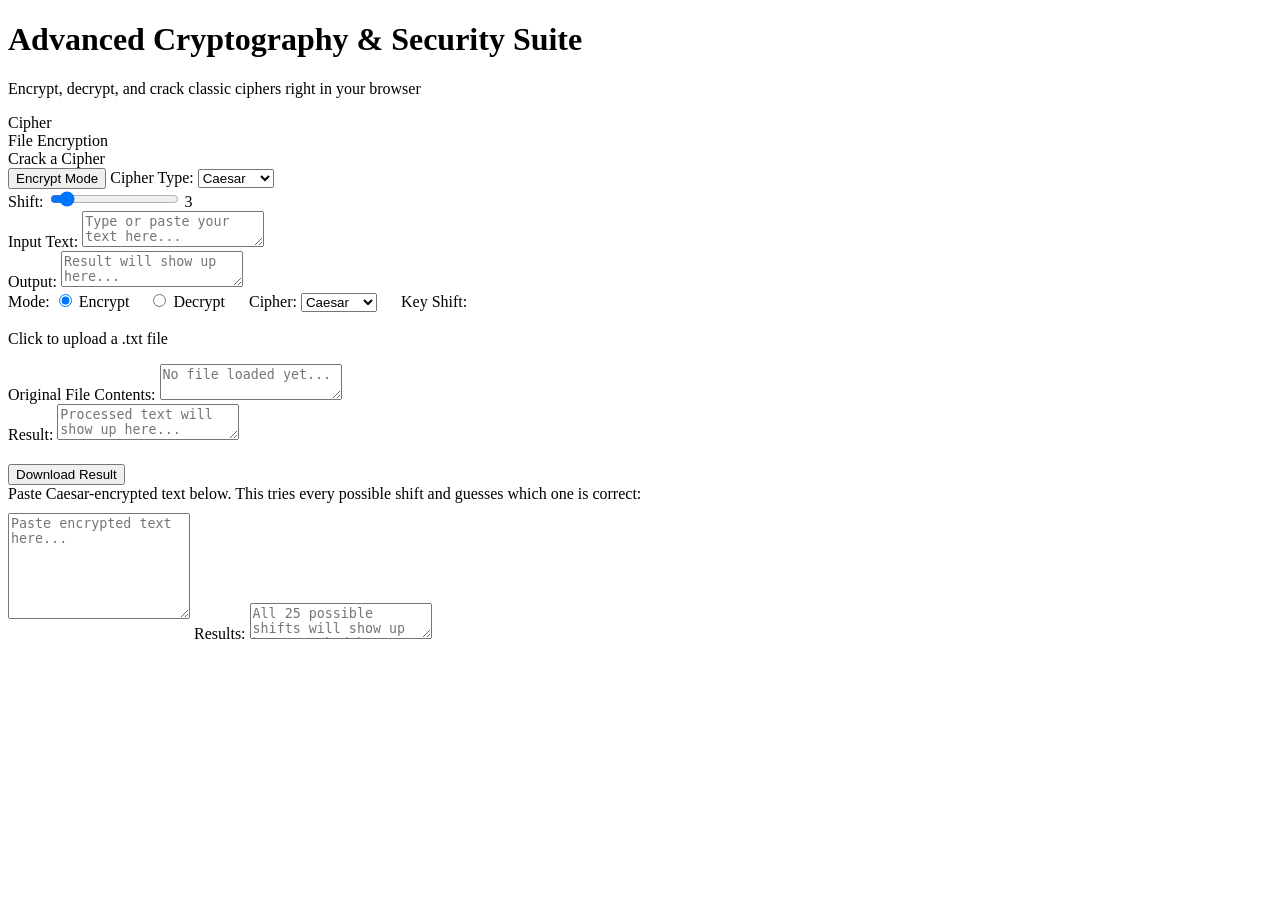
==== index.html @ e38a5853 "First file" ====
<!DOCTYPE html>
<html lang="en">
<head>
    <meta charset="UTF-8">
    <meta name="viewport" content="width=device-width, initial-scale=1.0">
    <title>Advanced Cryptography & Security Suite</title>
    <link rel="stylesheet" href="css/style.css">
</head>
<body>

<div class="container">
    <div class="header">
        <h1>Advanced Cryptography & Security Suite</h1>
        <p>Encrypt, decrypt, and crack classic ciphers right in your browser</p>
    </div>

    <div class="tabs">
        <div class="tab-btn active" onclick="switchTab(event, 'interactive')">Cipher</div>
        <div class="tab-btn" onclick="switchTab(event, 'file')">File Encryption</div>
        <div class="tab-btn" onclick="switchTab(event, 'brute')">Crack a Cipher</div>
    </div>

    <div id="interactive" class="tab-content active">
        <div class="control-row">
            <button id="modeToggle" class="toggle-btn" onclick="toggleMode()">Encrypt Mode</button>
            
            <label for="algorithmSelect">Cipher Type:</label>
            <select id="algorithmSelect" onchange="handleEngineChange()">
                <option value="caesar">Caesar</option>
                <option value="vigenere">Vigenère</option>
            </select>

            <div id="caesarControls" class="range-container">
                <label for="interactiveKey">Shift:</label>
                <input type="range" id="interactiveKey" min="1" max="25" value="3" oninput="syncKey(this.value)">
                <span id="keyValueDisplay" class="key-badge">3</span>
            </div>

            <div id="vigenereControls" class="range-container" style="display: none;">
                <label for="vigenereKey">Keyword:</label>
                <input type="text" id="vigenereKey" class="text-input-field" value="CYBER" placeholder="e.g. CYBER" oninput="runLiveCipher()">
            </div>
        </div>

        <div class="text-areas-grid">
            <div class="area-box">
                <label>Input Text:</label>
                <textarea id="interactiveInput" placeholder="Type or paste your text here..." oninput="runLiveCipher()"></textarea>
            </div>
            <div class="area-box">
                <label>Output:</label>
                <textarea id="interactiveOutput" readonly placeholder="Result will show up here..."></textarea>
            </div>
        </div>
    </div>

    <div id="file" class="tab-content">
        <div class="control-row">
            <label>Mode:</label>
            <input type="radio" id="fileEnc" name="fileMode" value="encrypt" checked onchange="processFileData()"> 
            <label for="fileEnc" style="font-weight: normal; margin-right: 15px;">Encrypt</label>
            <input type="radio" id="fileDec" name="fileMode" value="decrypt" onchange="processFileData()"> 
            <label for="fileDec" style="font-weight: normal; margin-right: 20px;">Decrypt</label>
            
            <label for="fileAlgorithmSelect">Cipher:</label>
            <select id="fileAlgorithmSelect" onchange="handleFileEngineChange()">
                <option value="caesar">Caesar</option>
                <option value="vigenere">Vigenère</option>
            </select>

            <div id="fileCaesarConfig" style="display: inline-block;">
                <label style="margin-left: 20px;">Key Shift:</label>
                <input type="number" id="fileKey" min="1" max="25" value="3" oninput="processFileData()" style="width: 60px; background: var(--bg-tertiary); border: 1px solid var(--border); color:#fff; padding:4px; border-radius:4px; text-align: center;">
            </div>

            <div id="fileVigenereConfig" style="display: none;">
                <label style="margin-left: 20px;">Keyword:</label>
                <input type="text" id="fileVigenereKey" class="text-input-field" value="CYBER" oninput="processFileData()" style="width: 120px;">
            </div>
        </div>

        <div class="file-drop-zone" onclick="document.getElementById('fileInputElement').click()">
            <p>Click to upload a .txt file</p>
            <input type="file" id="fileInputElement" accept=".txt" style="display: none;" onchange="handleFileLoad(event)">
            <div id="fileNameDisplay" class="file-info"></div>
        </div>

        <div class="text-areas-grid" style="margin-bottom: 20px;">
            <div class="area-box">
                <label>Original File Contents:</label>
                <textarea id="fileInputText" readonly placeholder="No file loaded yet..."></textarea>
            </div>
            <div class="area-box">
                <label>Result:</label>
                <textarea id="fileOutputText" readonly placeholder="Processed text will show up here..."></textarea>
            </div>
        </div>

        <button class="action-btn" onclick="executeFileDownload()">Download Result</button>
    </div>

    <div id="brute" class="tab-content">
        <div class="control-row" style="margin-bottom: 10px;">
            <label>Paste Caesar-encrypted text below. This tries every possible shift and guesses which one is correct:</label>
        </div>
        <textarea id="bruteInput" style="height: 100px; margin-bottom: 20px;" placeholder="Paste encrypted text here..." oninput="runBruteForceCrack()"></textarea>
        
        <label>Results:</label>
        <textarea id="bruteOutput" class="brute-output" readonly placeholder="All 25 possible shifts will show up here, ranked by likelihood..."></textarea>
    </div>
</div>

<script src="js/script.js"></script>
</body>
</html>
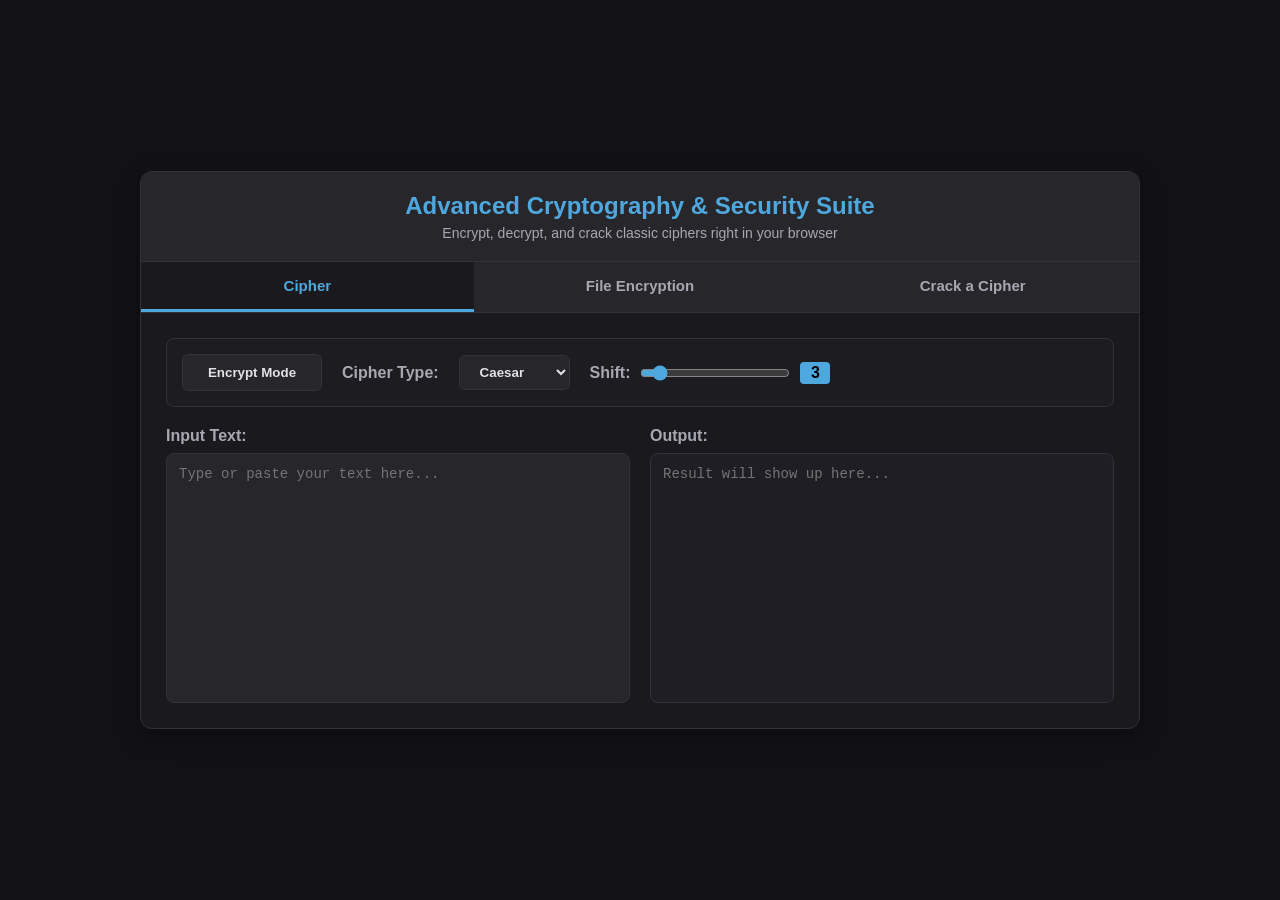
==== commit f3ccf23f: "Update index.html" ====
--- a/index.html
+++ b/index.html
@@ -4,7 +4,7 @@
     <meta charset="UTF-8">
     <meta name="viewport" content="width=device-width, initial-scale=1.0">
     <title>Advanced Cryptography & Security Suite</title>
-    <link rel="stylesheet" href="css/style.css">
+    <link rel="stylesheet" href="style.css">
 </head>
 <body>
 
@@ -110,6 +110,6 @@
     </div>
 </div>
 
-<script src="js/script.js"></script>
+<script src="script.js"></script>
 </body>
 </html>
--- a/style.css
+++ b/style.css
@@ -0,0 +1,257 @@
+:root {
+            --bg-primary: #121214;
+            --bg-secondary: #1a1a1e;
+            --bg-tertiary: #26262b;
+            --text-main: #e1e1e6;
+            --text-muted: #a8a8b3;
+            --accent: #4ea8de;
+            --accent-hover: #64dfdf;
+            --border: #323238;
+        }
+
+        * {
+            box-sizing: border-box;
+            margin: 0;
+            padding: 0;
+            font-family: 'Segoe UI', Tahoma, Geneva, Verdana, sans-serif;
+        }
+
+        body {
+            background-color: var(--bg-primary);
+            color: var(--text-main);
+            padding: 30px;
+            display: flex;
+            justify-content: center;
+            align-items: center;
+            min-height: 100vh;
+        }
+
+        .container {
+            width: 100%;
+            max-width: 1000px;
+            background: var(--bg-secondary);
+            border: 1px solid var(--border);
+            border-radius: 12px;
+            box-shadow: 0 8px 24px rgba(0,0,0,0.3);
+            overflow: hidden;
+        }
+
+        .header {
+            background: var(--bg-tertiary);
+            padding: 20px;
+            border-bottom: 1px solid var(--border);
+            text-align: center;
+        }
+
+        .header h1 {
+            font-size: 24px;
+            color: var(--accent);
+            margin-bottom: 5px;
+        }
+
+        .header p {
+            font-size: 14px;
+            color: var(--text-muted);
+        }
+
+        .tabs {
+            display: flex;
+            background: var(--bg-tertiary);
+            border-bottom: 1px solid var(--border);
+        }
+
+        .tab-btn {
+            flex: 1;
+            padding: 15px;
+            background: none;
+            border: none;
+            color: var(--text-muted);
+            font-size: 15px;
+            font-weight: 600;
+            cursor: pointer;
+            transition: all 0.2s ease;
+            text-align: center;
+        }
+
+        .tab-btn:hover {
+            background: rgba(255,255,255,0.02);
+            color: var(--text-main);
+        }
+
+        .tab-btn.active {
+            color: var(--accent);
+            border-bottom: 3px solid var(--accent);
+            background: var(--bg-secondary);
+        }
+
+        .tab-content {
+            padding: 25px;
+            display: none;
+        }
+
+        .tab-content.active {
+            display: block;
+        }
+
+        .control-row {
+            display: flex;
+            align-items: center;
+            gap: 20px;
+            margin-bottom: 20px;
+            flex-wrap: wrap;
+            background: rgba(255,255,255,0.01);
+            padding: 15px;
+            border-radius: 8px;
+            border: 1px solid var(--border);
+        }
+
+        .toggle-btn {
+            background: var(--bg-tertiary);
+            border: 1px solid var(--border);
+            color: var(--text-main);
+            padding: 10px 20px;
+            border-radius: 6px;
+            cursor: pointer;
+            font-weight: 600;
+            min-width: 140px;
+            transition: all 0.2s;
+        }
+
+        .toggle-btn.decrypt-mode {
+            border-color: #ff5555;
+            color: #ff5555;
+        }
+
+        select {
+            background: var(--bg-tertiary);
+            border: 1px solid var(--border);
+            color: var(--text-main);
+            padding: 8px 16px;
+            border-radius: 6px;
+            outline: none;
+            cursor: pointer;
+            font-weight: 600;
+        }
+
+        label {
+            font-weight: 600;
+            color: var(--text-muted);
+        }
+
+        .range-container {
+            display: flex;
+            align-items: center;
+            gap: 10px;
+        }
+
+        input[type="range"] {
+            accent-color: var(--accent);
+            cursor: pointer;
+            width: 150px;
+        }
+
+        .key-badge {
+            background: var(--accent);
+            color: #000;
+            padding: 2px 8px;
+            border-radius: 4px;
+            font-weight: bold;
+            min-width: 30px;
+            text-align: center;
+        }
+
+        .text-input-field {
+            background: var(--bg-tertiary);
+            border: 1px solid var(--border);
+            color: #fff;
+            padding: 8px 12px;
+            border-radius: 6px;
+            outline: none;
+            font-family: monospace;
+        }
+
+        .text-areas-grid {
+            display: grid;
+            grid-template-columns: 1fr;
+            gap: 20px;
+        }
+
+        @media(min-width: 768px) {
+            .text-areas-grid {
+                grid-template-columns: 1fr 1fr;
+            }
+        }
+
+        .area-box {
+            display: flex;
+            flex-direction: column;
+            gap: 8px;
+        }
+
+        textarea {
+            width: 100%;
+            height: 250px;
+            background: var(--bg-tertiary);
+            border: 1px solid var(--border);
+            border-radius: 8px;
+            color: var(--text-main);
+            padding: 12px;
+            font-family: 'Consolas', 'Courier New', monospace;
+            font-size: 14px;
+            resize: none;
+            outline: none;
+        }
+
+        textarea:focus {
+            border-color: var(--accent);
+        }
+
+        textarea[readonly] {
+            background: #1e1e24;
+            color: #a5d6a7;
+        }
+
+        .file-drop-zone {
+            border: 2px dashed var(--border);
+            padding: 40px;
+            text-align: center;
+            border-radius: 8px;
+            background: var(--bg-tertiary);
+            cursor: pointer;
+            margin-bottom: 20px;
+            transition: border 0.2s;
+        }
+
+        .file-drop-zone:hover {
+            border-color: var(--accent);
+        }
+
+        .file-info {
+            margin-top: 10px;
+            font-size: 14px;
+            color: var(--accent);
+            font-weight: bold;
+        }
+
+        .action-btn {
+            background: var(--accent);
+            color: #121214;
+            border: none;
+            padding: 12px 24px;
+            border-radius: 6px;
+            font-weight: bold;
+            font-size: 16px;
+            cursor: pointer;
+            width: 100%;
+            transition: background 0.2s;
+        }
+
+        .action-btn:hover {
+            background: var(--accent-hover);
+        }
+
+        .brute-output {
+            height: 350px !important;
+            white-space: pre;
+            overflow-y: scroll;
+        }
